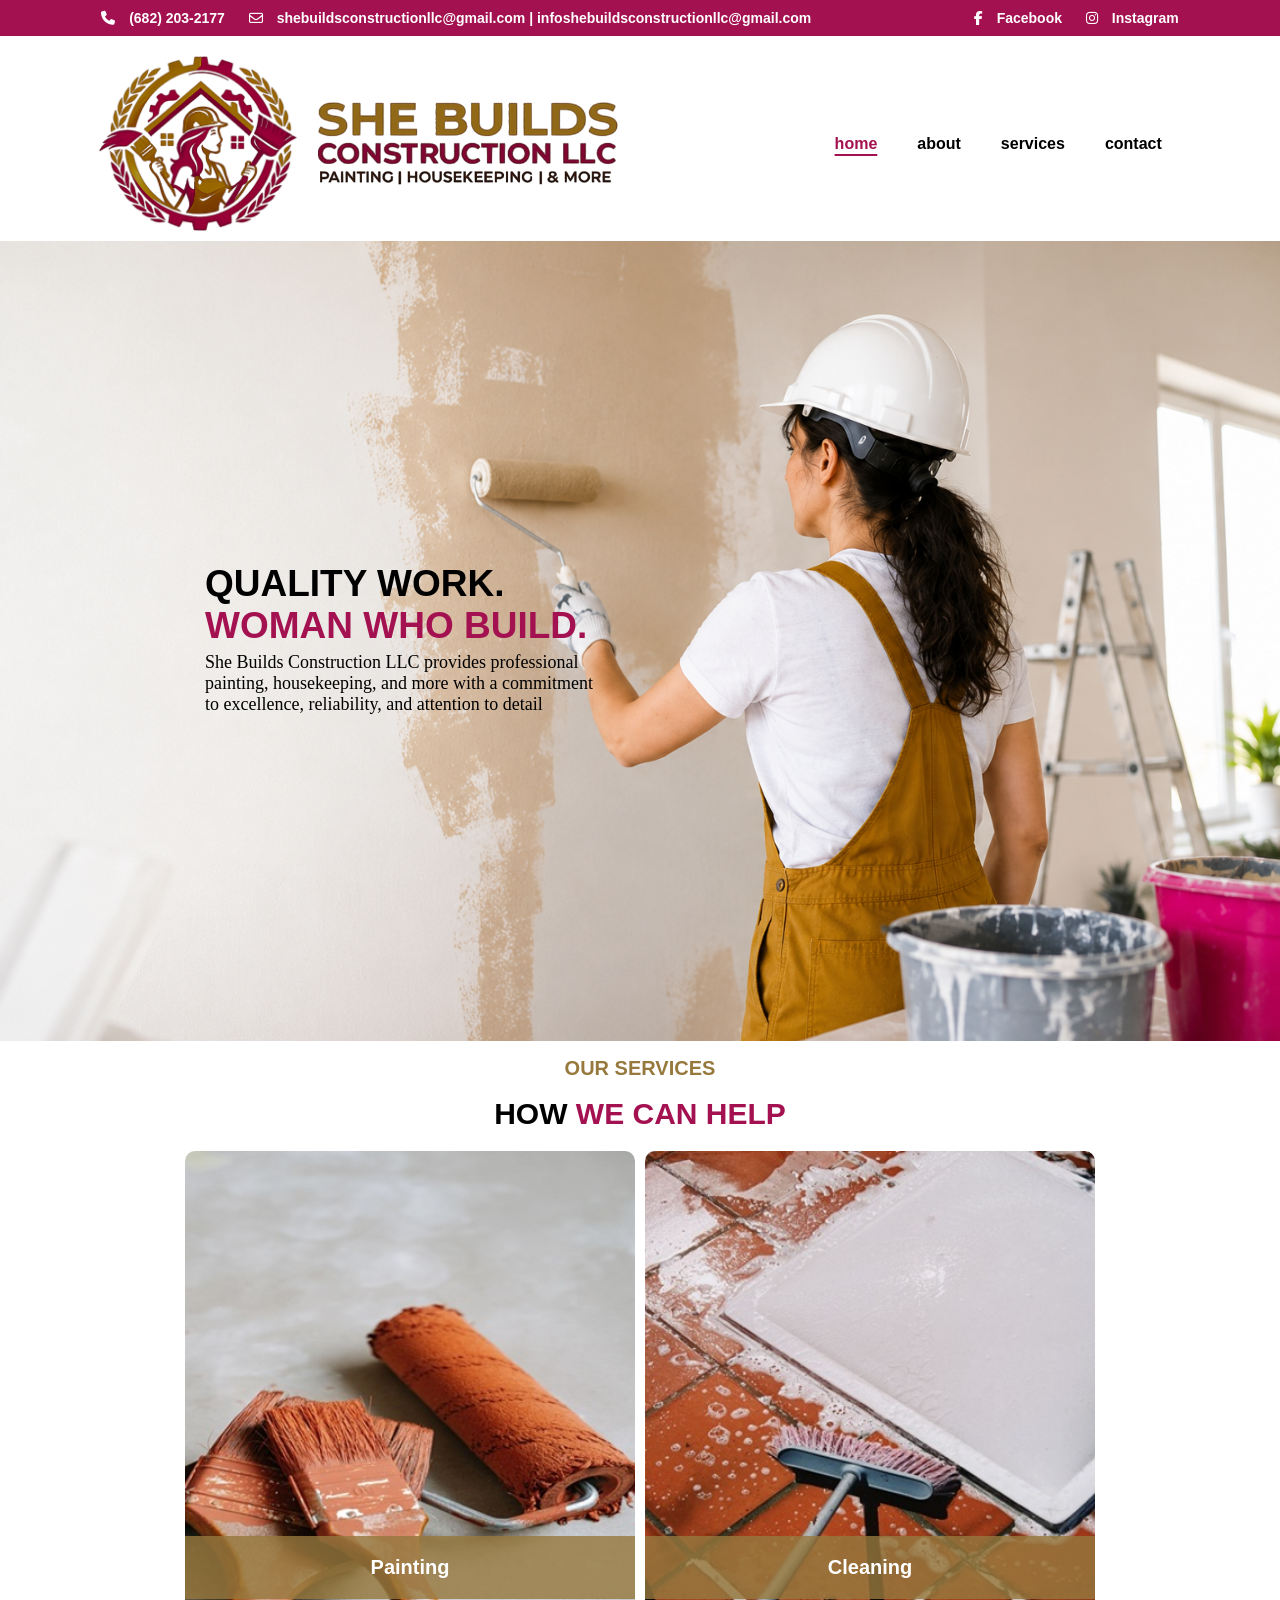
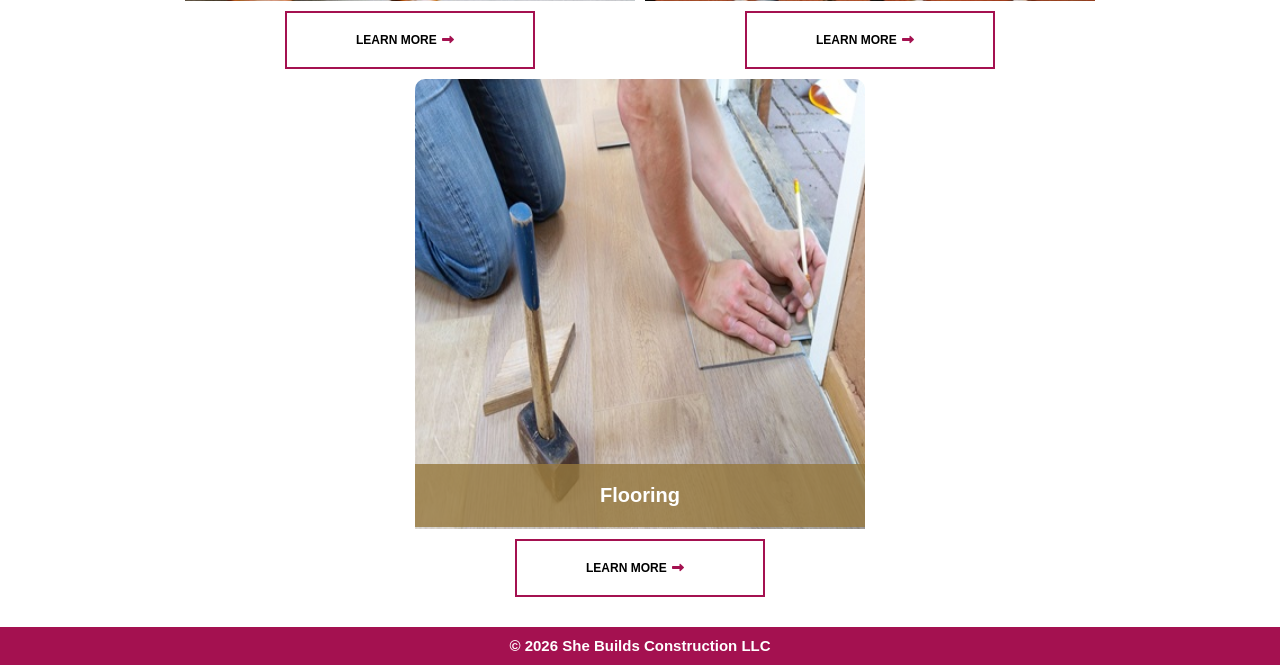
==== index.html @ 1390c1bd "Add files via upload" ====
<!DOCTYPE html>
<html lang="en">
<head>
    <meta charset="UTF-8">
    <meta http-equiv="X-UA-Compatible" content="IE=edge">
    <meta name="viewport" content="width=device-width, initial-scale=1.0">
    <link rel="stylesheet" href="https://cdnjs.cloudflare.com/ajax/libs/font-awesome/6.7.2/css/all.min.css">
    <link rel="stylesheet" href="css/style.css">
    <title>David Website</title>
</head>
<body>
    <div class="container">

        <div class="contact-info">
            <p>
                <i class="fa-solid fa-phone"></i>
                <a href="tel:+6822032177" id="cellphone">
                    (682) 203-2177
                </a>
                <span id="email">
                    <i class="fa-regular fa-envelope"></i>
                    <a href="mailto:shebuildsconstructionllc@gmail.com?subject=Free Estimate Request" id="business-email">
                        shebuildsconstructionllc@gmail.com
                    </a> | 
                    <a href="mailto:infoshebuildsconstructionllc@gmail.com?subject=Free Estimate Request" id="business-email">
                        infoshebuildsconstructionllc@gmail.com
                    </a>
                </span>
            </p>

            <p>
                <i class="fa-brands fa-facebook-f"></i>
                Facebook
                <span id="socialmedia">
                    <i class="fa-brands fa-instagram"></i>
                    Instagram
                </span>
            </p>
        </div>
        

        <!-- start nav bar -->
        <nav class="nav">
            <div class="logo-text">
                <img src="imgs/Img4.png" alt="logo" class="logo">
                <div class="h2">
                    <img src="imgs/Img4 - Copy.png" alt="logo" class="letter">
                </div>
            </div>
            <ul class="nav-bar">
                <li class="item"><a class="active2" href="index.html">home</a></li>
                <li class="item"><a class="active" href="about.html">about</a></li>
                <li class="item"><a class="active" href="service.html">services</a></li>
                <li class="item"><a class="active" href="contact.html">contact</a></li>
            </ul>
        </nav>
        <!-- end nav bar -->

        <!-- start image banner -->
        <div class="main-banner">
            <img src="imgs/woman-painting.png" alt="cleaning" height="800px" class="woman-painting">
            <div class="banner">
                <h1>QUALITY WORK.</h1>
                <h1>WOMAN WHO BUILD.</h1>
                <p>She Builds Construction LLC provides professional painting, housekeeping, and more with a commitment to excellence, reliability, and attention to detail</p>
            </div>
        </div>
        <!-- end image banner -->

        <!-- start cards -->
        <h1 class="header">OUR SERVICES</h1>
        <h2><span class="single-word">HOW</span> WE CAN HELP</h2>

        <div class="card">
            <div class="card-btn">
                <img src="imgs/painting.jpg" class="img-fluid" alt="condon">
                <h3>Painting</h3>
                <a href="service.html" class="button">LEARN MORE <i class="fa-solid fa-right-long"></i></a>
            </div>

            <div class="card-btn">
                <img src="imgs/cleaning.jpg" class="img-fluid" alt="apartment">
                <h3>Cleaning</h3>
                <a href="service.html" class="button">LEARN MORE <i class="fa-solid fa-right-long"></i></a>
            </div>

            <div class="card-btn">
                <img src="imgs/carpet-flooring.jpg" class="img-fluid" alt="house">
                <h3>Flooring</h3>
                <a href="service.html" class="button">LEARN MORE <i class="fa-solid fa-right-long"></i></a>
            </div>
        </div>
        <!-- end cards -->

    </div>

    <footer>
        <small>© 2026 She Builds Construction LLC</small>
    </footer>
</body>
</html>
---- css/style.css ----
* {
    box-sizing: border-box;
    padding: 0;
    margin: 0;
    -webkit-tap-highlight-color: rgba(0, 0, 0, 0);
}

html,
body {
    min-height: 100%;
}

body {
    font-family: Arial, Helvetica, sans-serif;
    display: flex;
    flex-direction: column;
    min-height: 100vh;
}

/* Navigation Bar */
.contact-info {
    display: flex;
    justify-content: space-around;
    align-items: center;
    flex-wrap: wrap;
    background-color: #A41150;
    color: #fff;
    background-color: #A41150;
    padding: 5px 20px 5px 20px;
}

.contact-info p {
    font-family: inherit;
    text-align: center;
    font-size: 14px;
    color: #fff;
    font-weight: 600;
}

p {
    font-family: 'Montserrat ExtraBold';
    font-size: 18px;
    font-weight: 500;
    color: #000;
    padding: 5px;
    /* text-shadow: 1px 1px #464444; */
}

.fa-solid,
.fa-regular,
.fa-brands {
    color: #fff;
    padding-right: 10px;
}

#email,
#socialmedia {
    padding-left: 20px;
}

#cellphone,
#business-email {
    color: #fff;
}

.container {
    width: 100%;
    background-position: center;
    background-repeat: no-repeat;
    background-size: cover;
    padding-bottom: 20px;
    flex: 1;
}

.nav {
    display: -webkit-box;
    display: flex;
    justify-content: space-around;
    -webkit-box-align: center;
            align-items: center;
    width: 100%;
    padding-top: 20px;
    flex-wrap: wrap;
    background-color: #fff;
}

.nav-bar {
    display: -webkit-box;
    display: flex;
}

.logo-text {
    display: -webkit-box;
    display: flex;
    flex-wrap: wrap;
}

.h2 {
    display: flex;
    justify-content: center;
    flex-direction: column;
    padding-left: 20px;
}

.logo {
    width: 200px;
}

.letter {
    width: 300px;
}

ul,
a {
    -webkit-text-decoration-line: none;
            text-decoration-line: none;
    list-style: none;

    color: #000;
}

a:hover {
    text-decoration: 2px solid underline #A41150;
    text-underline-offset: 5px;
    border-radius: 5px;
    color: #A41150;
    -webkit-border-radius: 5px;
    -moz-border-radius: 5px;
    -ms-border-radius: 5px;
    -o-border-radius: 5px;
}

.active2 {
            -webkit-text-decoration-line: underline;
            text-decoration-line: underline;
            -webkit-text-decoration-color: #A41150;
            text-decoration-color: #A41150;
            text-underline-offset: 5px;
            text-decoration-thickness: 2px;
            color: #A41150;
            -moz-text-decoration-color: #A41150;
}

.active:focus {
            -webkit-text-decoration-line: underline;
            text-decoration-line: underline;
            -webkit-text-decoration-color: #A41150;
            text-decoration-color: #A41150;
            text-underline-offset: 5px;
            text-decoration-thickness: 2px;
            color: #A41150;
            -moz-text-decoration-color: #A41150;
}

.nav-bar li {
    font-size: 16px;
    font-weight: 700;
    text-align: center;
}

.nav-bar li a {
    display: block;
    padding: 15px 20px 15px 20px;
}
/* End Navigation Bar */

/* Image Banner */
img {
    width: 100%;
    object-fit: cover;
}

.main-banner {
    display: flex;
    justify-content: flex-start;
    align-items: center;
    padding-top: 10px;
}

.banner {
    position: absolute;
    width: 600px;
    padding-left: 200px;
    /* background: rgba(0, 0, 0, 0.17);
    border-radius: 10px; */
}

.banner h1:nth-child(2) {
    color: #A41150;
}

h1 {
    font-size: 37px;
    font-weight: 700;
    color: #000;
    padding-left: 5px;
}
/* End Image Banner */

.header {
    font-family: 'Helvetica';
    font-style: normal;
    font-weight: 700;
    font-size: 20px;
    line-height: 35px;
    text-align: center;
    padding: 10px 0 10px 0;

    color: #97793E;
}

h2 {
    font-family: 'Helvetica';
    font-style: normal;
    font-weight: 700;
    font-size: 30px;
    line-height: 35px;
    text-align: center;
    padding-bottom: 20px;

    color: #A41150;
}

.single-word {
    color: #000;
}

/* card */
.card {
    display: flex;
    justify-content: center;
    flex-wrap: wrap;
}

.card-btn {
    display: flex;
    flex-wrap: wrap;
    margin: 0 5px;
    width: 450px;
    justify-content: center;
    position: relative;
}

.img-fluid {
    border-top-left-radius: 10px;
    border-top-right-radius: 10px;
    object-fit: cover;
}

h3 {
    padding: 20px;
    color: #fff;
    font-size: 20px;
    font-weight: 800;
    background-color: rgba(151, 121, 62, 0.8);
    width: 100%;
    text-align: center;
    position: absolute;
    bottom: 80px;
}

.button {
    width: 250px;
    color: #000;
    padding: 20px 0;
    margin: 10px auto;
    border: 2px solid #A41150;
    font-family: "Montserrat", sans-serif;
    font-size: 12px;
    font-weight: 800;
    text-align: center;
    cursor: pointer;
}

.fa-right-long {
    padding-left: 2px;
    color: #A41150;
}

.button:hover
.fa-right-long {
    color: #fff;
}

.card-btn .button:hover {
    background-color: #A41150;
    color: #fff;
    text-decoration: none;
    border-radius: 0;
    -webkit-border-radius: 0;
    -moz-border-radius: 0;
    -ms-border-radius: 0;
    -o-border-radius: 0;
}
/* end card */

footer {
    background-color: #A41150;
    color: #fff;
    padding: 10px;
    text-align: center;
}

small {
    font-size: 15px;
    font-weight: 700;
}


/* Mobile Mode */
@media (max-width: 600px) {
    .nav {
        padding-top: 10px;
    }

    .nav-bar {
        -webkit-box-pack: center;
                justify-content: center;
        flex-wrap: wrap;
    }

    .contact-info {
        display: none;
    }

    .logo-text {
        justify-content: center;
    }

    .h2 {
        padding-left: 10px;
    }

    .logo {
        width: 100px;
    }

    .letter {
        width: 200px;
    }

    /* Image Banner */
    .main-banner {
        padding-top: 0;
    }

    .banner {
        padding-left: 10px;
    }

    .banner {
        width: 200px;
    }
    
    .woman-painting {
        height: auto;
    }

    h1 {
        padding: 0;
        font-size: 22px;
    }

    p {
        padding: 5px 0 0 0;
        font-size: 15px;
        color: #000;
    }

    .banner {
        padding-bottom: 5px;
        display: flex;
        flex-direction: column;
        align-self: flex-end;
    }
    /* End Image Banner */

    header {
        font-size: 30px;
    }



    /* card */
    .header {
        font-size: 15px;
        padding: 10px 0 0 0;
        line-height: 25px;
    }

    h2 {
        font-size: 20px;
        padding-bottom: 10px;
    }

    .card {
        justify-content: center;
        flex-wrap: wrap;
    }

    .img-fluid {
        height: 220px;
    }
    /* end card */
}
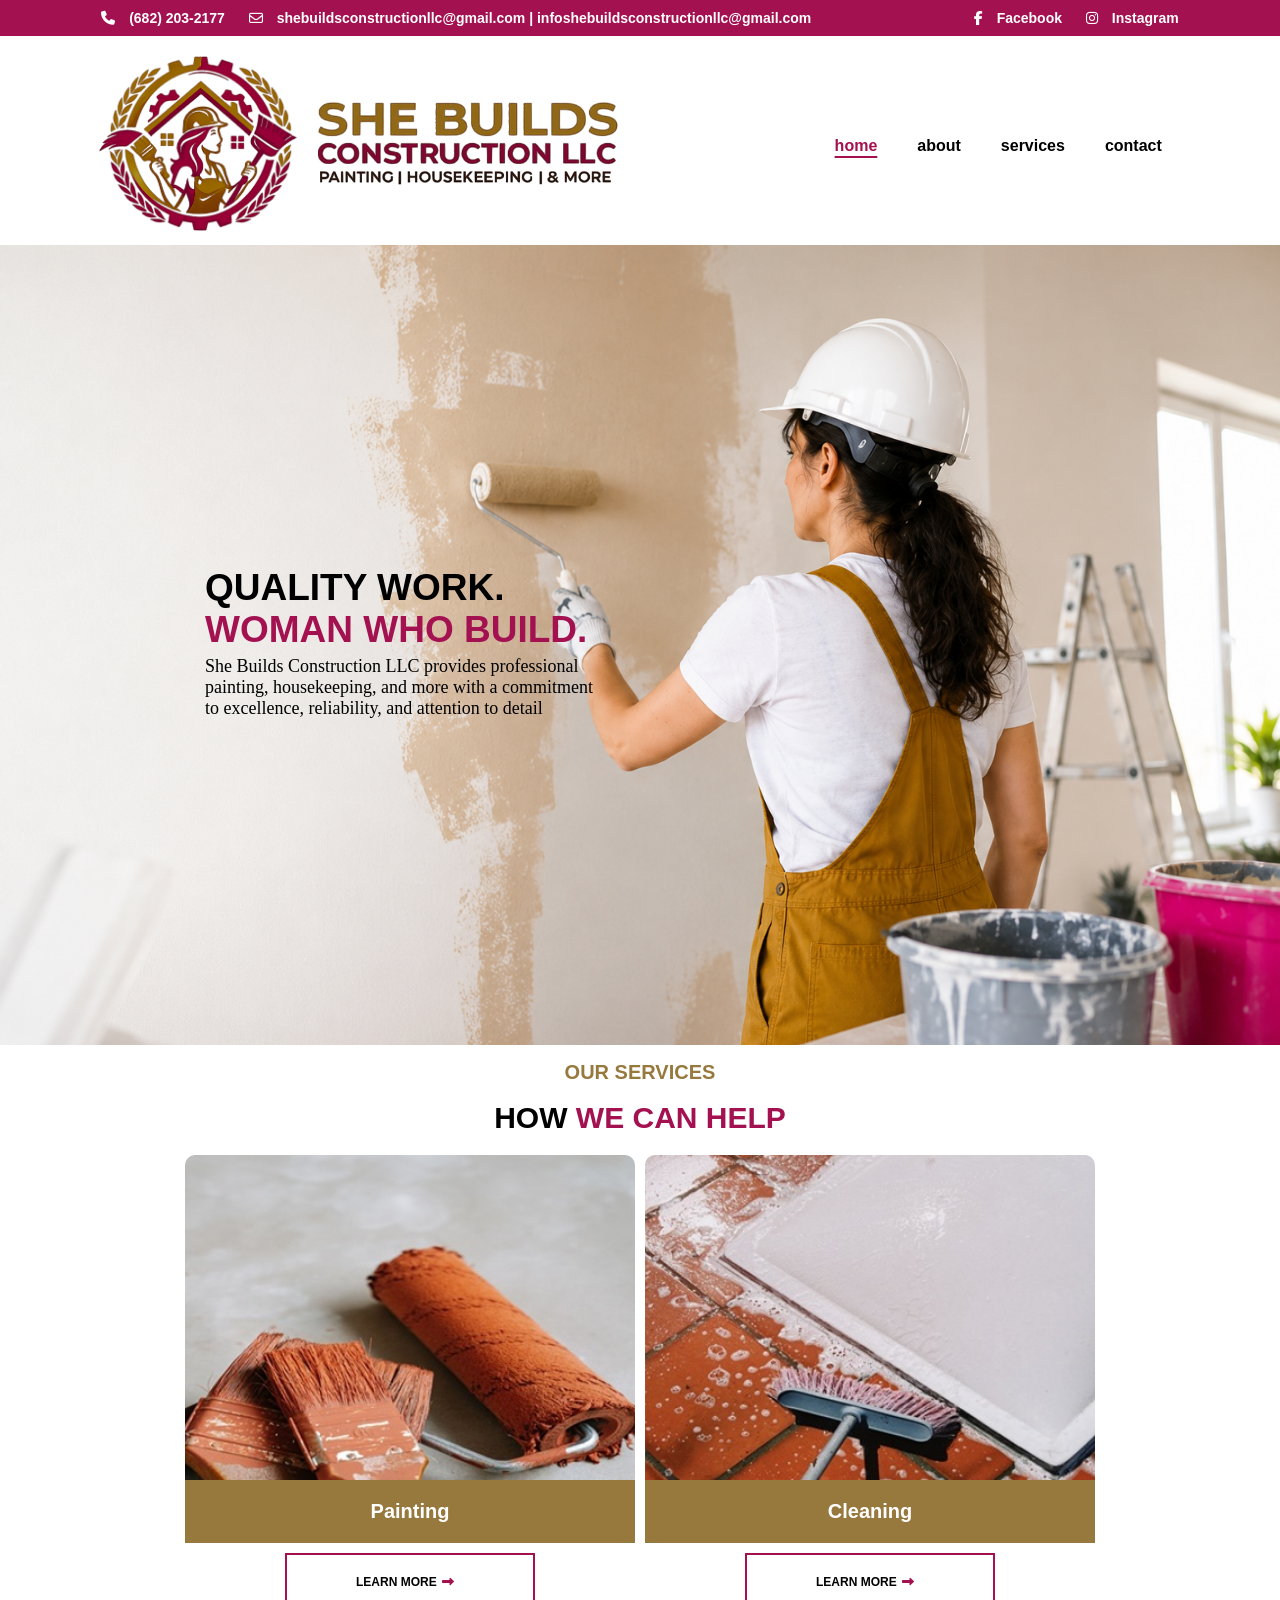
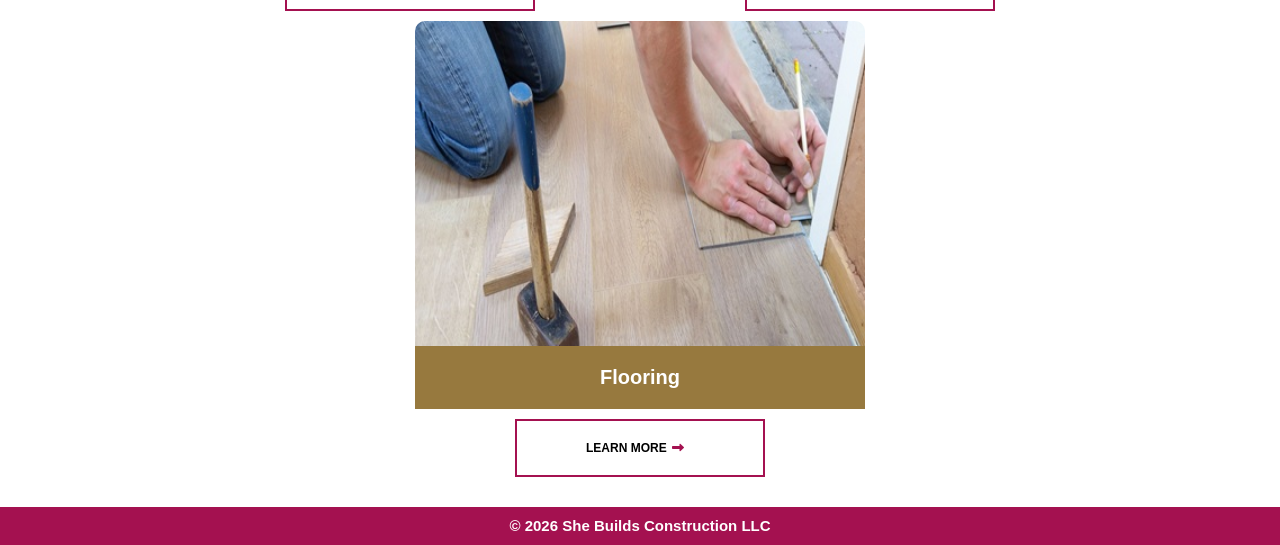
==== commit c5031fa0: "Add files via upload" ====
--- a/index.html
+++ b/index.html
@@ -4,6 +4,7 @@
     <meta charset="UTF-8">
     <meta http-equiv="X-UA-Compatible" content="IE=edge">
     <meta name="viewport" content="width=device-width, initial-scale=1.0">
+    <meta name="color-scheme" content="light dark">
     <link rel="stylesheet" href="https://cdnjs.cloudflare.com/ajax/libs/font-awesome/6.7.2/css/all.min.css">
     <link rel="stylesheet" href="css/style.css">
     <title>David Website</title>
@@ -42,9 +43,16 @@
         <!-- start nav bar -->
         <nav class="nav">
             <div class="logo-text">
-                <img src="imgs/Img4.png" alt="logo" class="logo">
+                <picture>
+                    <source media="(prefers-color-scheme: dark)" srcset="imgs/Img3.png">
+                    <img src="imgs/Img4.png" alt="logo" class="logo">
+                </picture>
+
                 <div class="h2">
-                    <img src="imgs/Img4 - Copy.png" alt="logo" class="letter">
+                    <picture>
+                        <source media="(prefers-color-scheme: dark)" srcset="imgs/Img3-Copy.png">
+                        <img src="imgs/Img4-Copy.png" alt="logo" class="letter">
+                    </picture>
                 </div>
             </div>
             <ul class="nav-bar">
--- a/css/style.css
+++ b/css/style.css
@@ -238,13 +238,13 @@
     margin: 0 5px;
     width: 450px;
     justify-content: center;
-    position: relative;
 }
 
 .img-fluid {
     border-top-left-radius: 10px;
     border-top-right-radius: 10px;
     object-fit: cover;
+    max-height: 325px;
 }
 
 h3 {
@@ -252,11 +252,9 @@
     color: #fff;
     font-size: 20px;
     font-weight: 800;
-    background-color: rgba(151, 121, 62, 0.8);
+    background-color: #97793E;
     width: 100%;
     text-align: center;
-    position: absolute;
-    bottom: 80px;
 }
 
 .button {
@@ -402,4 +400,47 @@
         height: 220px;
     }
     /* end card */
+}
+
+@media (prefers-color-scheme: dark) {
+    .banner h1:nth-child(2),
+    .fa-right-long,
+    h2 {
+        color: #FF85AF;
+    }
+
+    .button {
+        color: #fff;
+        border: 2px solid #FF85AF;
+    }
+
+    .nav {
+        background-color: #000;
+    }
+
+    ul,
+    a {
+        color: #fff;
+    }
+
+    a:hover {
+        text-decoration: 2px solid underline #FF85AF;
+        color: #FF85AF;
+    }
+
+    .active2,
+    .active:focus {
+        color: #FF85AF;
+        text-decoration-color: #FF85AF;
+        -moz-text-decoration-color: #FF85AF;
+    }
+
+    .single-word {
+        color: #fff;
+    }
+
+    #cellphone:hover,
+    #business-email:hover {
+        text-decoration: none;
+    }
 }
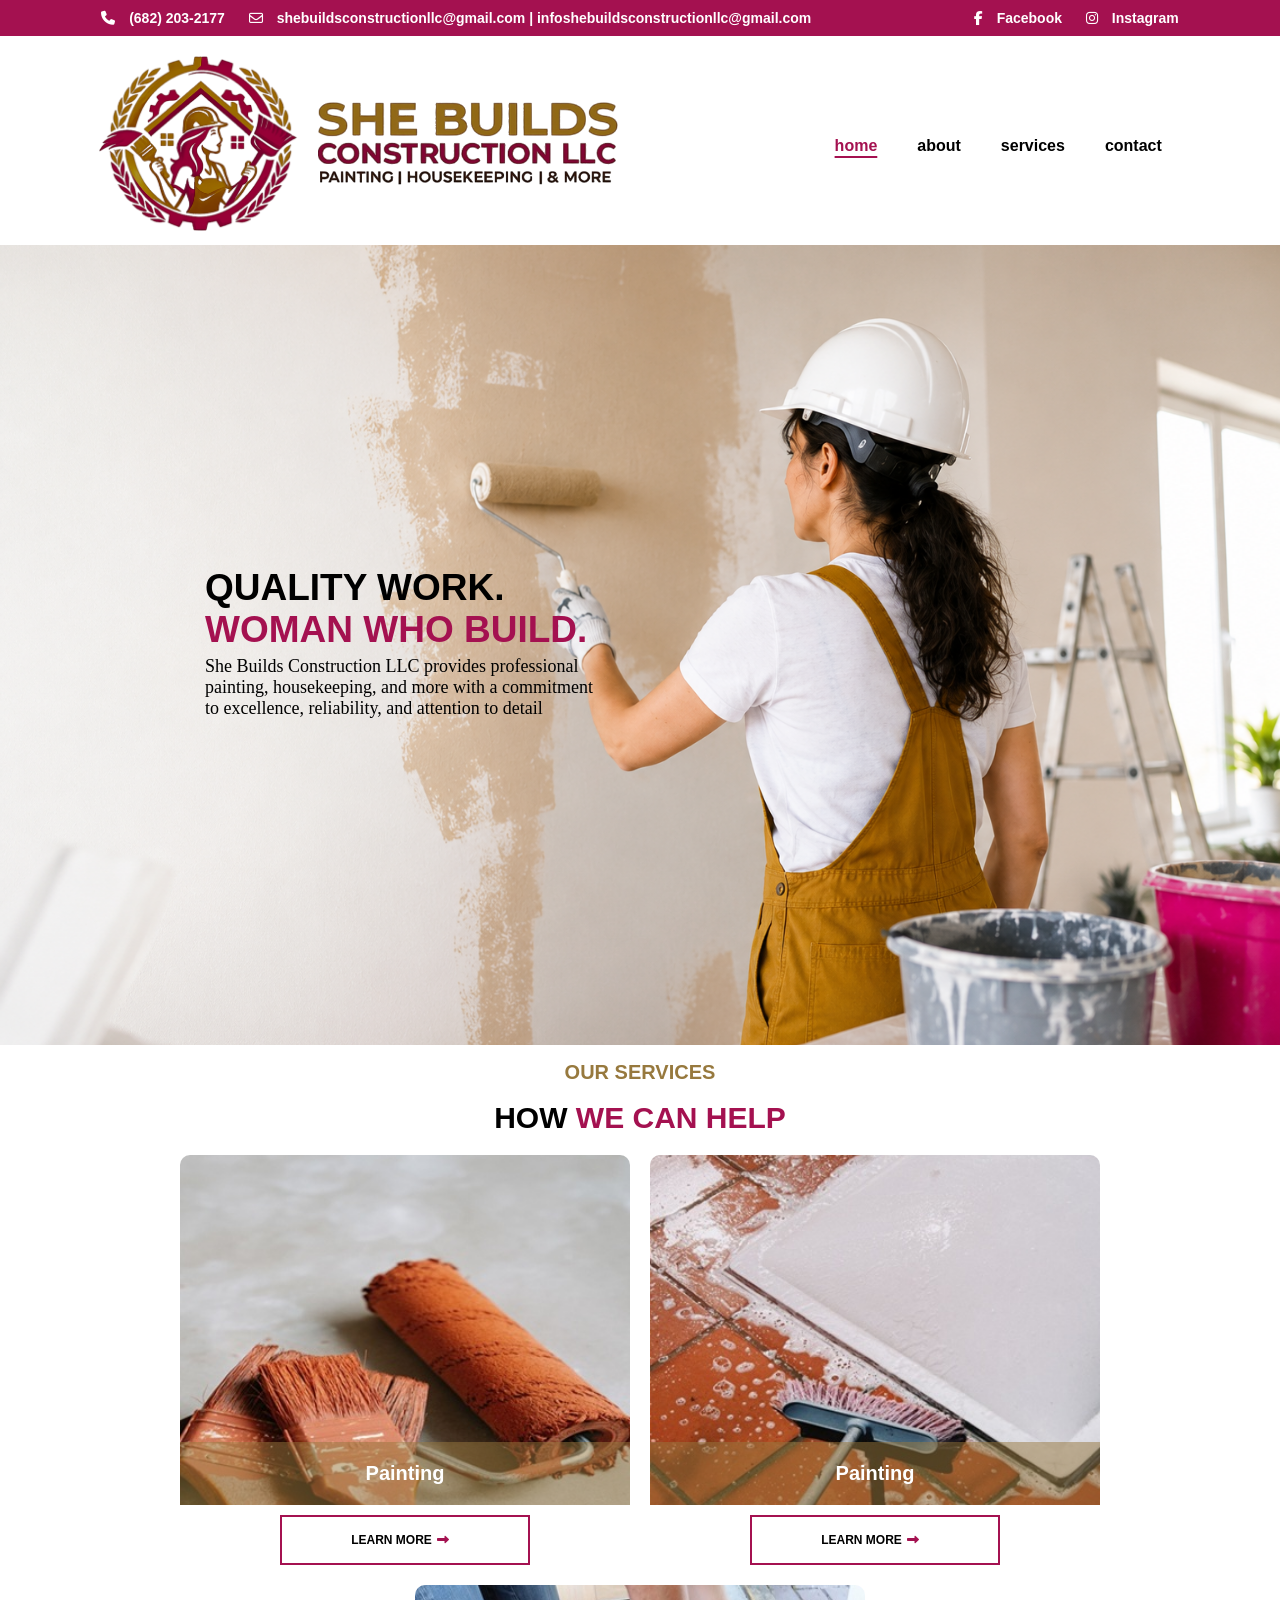
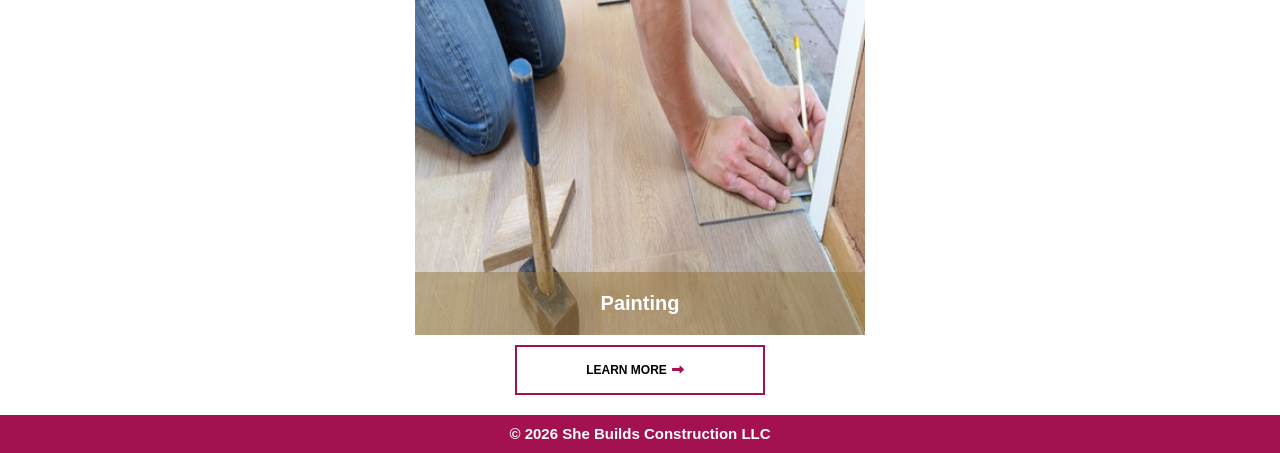
==== commit 87ccadbb: "Add files via upload" ====
--- a/index.html
+++ b/index.html
@@ -80,25 +80,53 @@
         <h2><span class="single-word">HOW</span> WE CAN HELP</h2>
 
         <div class="card">
-            <div class="card-btn">
-                <img src="imgs/painting.jpg" class="img-fluid" alt="condon">
-                <h3>Painting</h3>
-                <a href="service.html" class="button">LEARN MORE <i class="fa-solid fa-right-long"></i></a>
+
+            <div class="card-item">
+
+                <div class="card-image">
+                    <img src="imgs/painting.jpg" class="img-fluid" alt="condon">
+                    <h3>Painting</h3>
+                </div>
+
+                <div class="btn">
+                    <a href="service.html" class="button">
+                        LEARN MORE <i class="fa-solid fa-right-long"></i>
+                    </a>
+                </div>
+
             </div>
 
-            <div class="card-btn">
-                <img src="imgs/cleaning.jpg" class="img-fluid" alt="apartment">
-                <h3>Cleaning</h3>
-                <a href="service.html" class="button">LEARN MORE <i class="fa-solid fa-right-long"></i></a>
+            <div class="card-item">
+
+                <div class="card-image">
+                    <img src="imgs/cleaning.jpg" class="img-fluid" alt="condon">
+                    <h3>Painting</h3>
+                </div>
+
+                <div class="btn">
+                    <a href="service.html" class="button">
+                        LEARN MORE <i class="fa-solid fa-right-long"></i>
+                    </a>
+                </div>
+
             </div>
 
-            <div class="card-btn">
-                <img src="imgs/carpet-flooring.jpg" class="img-fluid" alt="house">
-                <h3>Flooring</h3>
-                <a href="service.html" class="button">LEARN MORE <i class="fa-solid fa-right-long"></i></a>
+            <div class="card-item">
+
+                <div class="card-image">
+                    <img src="imgs/carpet-flooring.jpg" class="img-fluid" alt="condon">
+                    <h3>Painting</h3>
+                </div>
+
+                <div class="btn">
+                    <a href="service.html" class="button">
+                        LEARN MORE <i class="fa-solid fa-right-long"></i>
+                    </a>
+                </div>
+
             </div>
+            
         </div>
-        <!-- end cards -->
 
     </div>
 
--- a/css/style.css
+++ b/css/style.css
@@ -230,38 +230,57 @@
     display: flex;
     justify-content: center;
     flex-wrap: wrap;
-}
-
-.card-btn {
-    display: flex;
-    flex-wrap: wrap;
-    margin: 0 5px;
+    gap: 20px;
+}
+
+.card-item {
     width: 450px;
-    justify-content: center;
-}
-
-.img-fluid {
-    border-top-left-radius: 10px;
-    border-top-right-radius: 10px;
+}
+
+.card-image {
+    position: relative;
+    width: 100%;
+}
+
+.card-image img {
+    display: block;
+    width: 100%;
+    height: 350px;
     object-fit: cover;
-    max-height: 325px;
-}
-
-h3 {
+    border-radius: 10px 10px 0 0;
+    -webkit-border-radius: 10px 10px 0 0;
+    -moz-border-radius: 10px 10px 0 0;
+    -ms-border-radius: 10px 10px 0 0;
+    -o-border-radius: 10px 10px 0 0;
+}
+
+.card-image h3 {
+    position: absolute;
+    left: 0;
+    bottom: 0;
     padding: 20px;
     color: #fff;
     font-size: 20px;
     font-weight: 800;
-    background-color: #97793E;
-    width: 100%;
-    text-align: center;
+    background-color: rgba(151, 121, 62, 0.5);
+    width: 100%;
+    text-align: center;
+}
+
+.btn {
+    display: flex;
+    width: 100%;
+    justify-content: center;
+    margin-top: 10px;
 }
 
 .button {
+    display: flex;
+    justify-content: center;
+    align-items: center;
     width: 250px;
+    height: 50px;
     color: #000;
-    padding: 20px 0;
-    margin: 10px auto;
     border: 2px solid #A41150;
     font-family: "Montserrat", sans-serif;
     font-size: 12px;
@@ -271,7 +290,7 @@
 }
 
 .fa-right-long {
-    padding-left: 2px;
+    padding-left: 5px;
     color: #A41150;
 }
 
@@ -280,7 +299,7 @@
     color: #fff;
 }
 
-.card-btn .button:hover {
+.button:hover {
     background-color: #A41150;
     color: #fff;
     text-decoration: none;
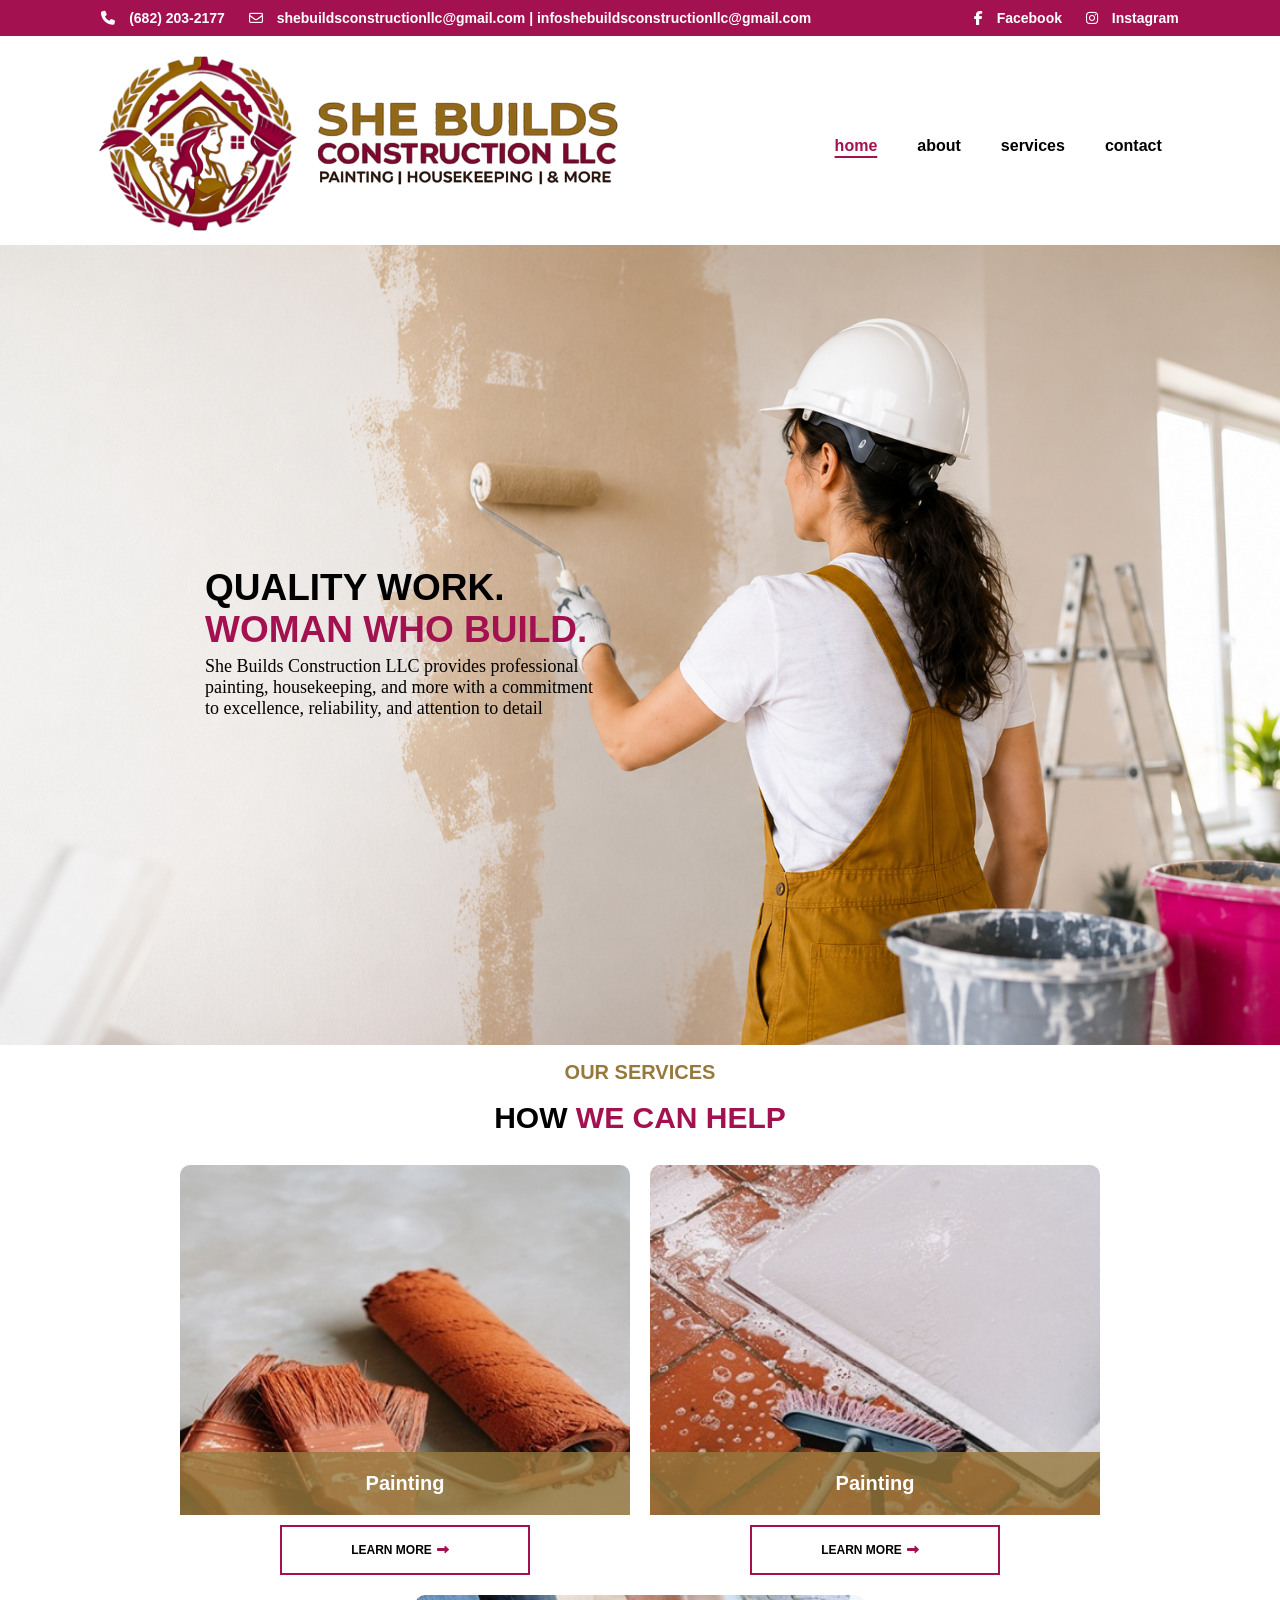
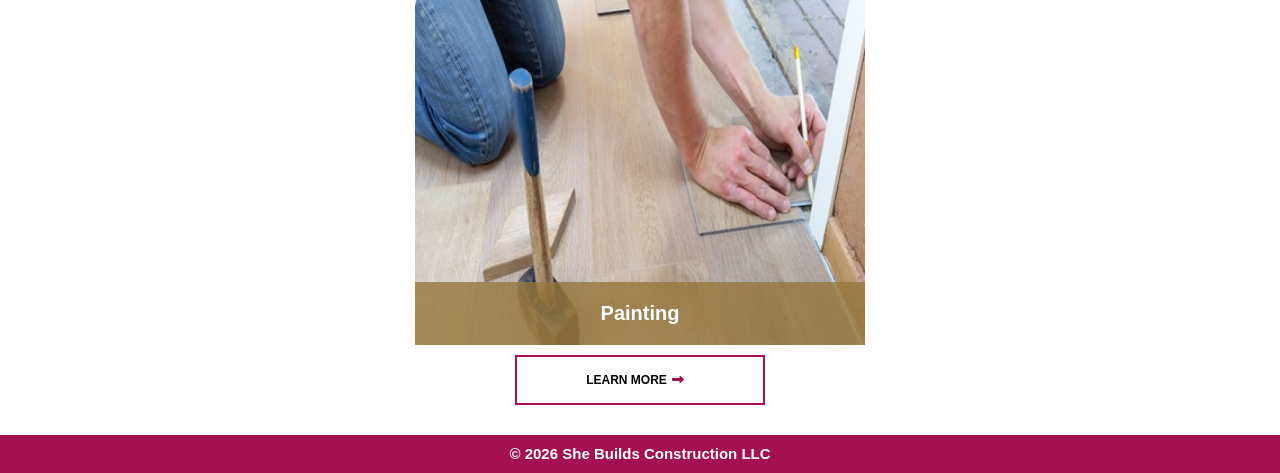
==== commit bd1858f0: "Add files via upload" ====
--- a/index.html
+++ b/index.html
@@ -82,9 +82,8 @@
         <div class="card">
 
             <div class="card-item">
-
                 <div class="card-image">
-                    <img src="imgs/painting.jpg" class="img-fluid" alt="condon">
+                    <img src="imgs/painting.jpg" alt="condon">
                     <h3>Painting</h3>
                 </div>
 
@@ -93,13 +92,11 @@
                         LEARN MORE <i class="fa-solid fa-right-long"></i>
                     </a>
                 </div>
-
             </div>
 
             <div class="card-item">
-
                 <div class="card-image">
-                    <img src="imgs/cleaning.jpg" class="img-fluid" alt="condon">
+                    <img src="imgs/cleaning.jpg" alt="condon">
                     <h3>Painting</h3>
                 </div>
 
@@ -108,13 +105,11 @@
                         LEARN MORE <i class="fa-solid fa-right-long"></i>
                     </a>
                 </div>
-
             </div>
 
             <div class="card-item">
-
                 <div class="card-image">
-                    <img src="imgs/carpet-flooring.jpg" class="img-fluid" alt="condon">
+                    <img src="imgs/carpet-flooring.jpg" alt="condon">
                     <h3>Painting</h3>
                 </div>
 
@@ -123,7 +118,6 @@
                         LEARN MORE <i class="fa-solid fa-right-long"></i>
                     </a>
                 </div>
-
             </div>
             
         </div>
--- a/css/style.css
+++ b/css/style.css
@@ -231,6 +231,7 @@
     justify-content: center;
     flex-wrap: wrap;
     gap: 20px;
+    padding: 10px;
 }
 
 .card-item {
@@ -262,7 +263,7 @@
     color: #fff;
     font-size: 20px;
     font-weight: 800;
-    background-color: rgba(151, 121, 62, 0.5);
+    background-color: rgba(151, 121, 62, 0.8);
     width: 100%;
     text-align: center;
 }
@@ -410,13 +411,12 @@
         padding-bottom: 10px;
     }
 
-    .card {
-        justify-content: center;
-        flex-wrap: wrap;
-    }
-
-    .img-fluid {
-        height: 220px;
+    .card-image img {
+        height: 250px;
+    }
+
+    .button {
+        width: 200px;
     }
     /* end card */
 }
